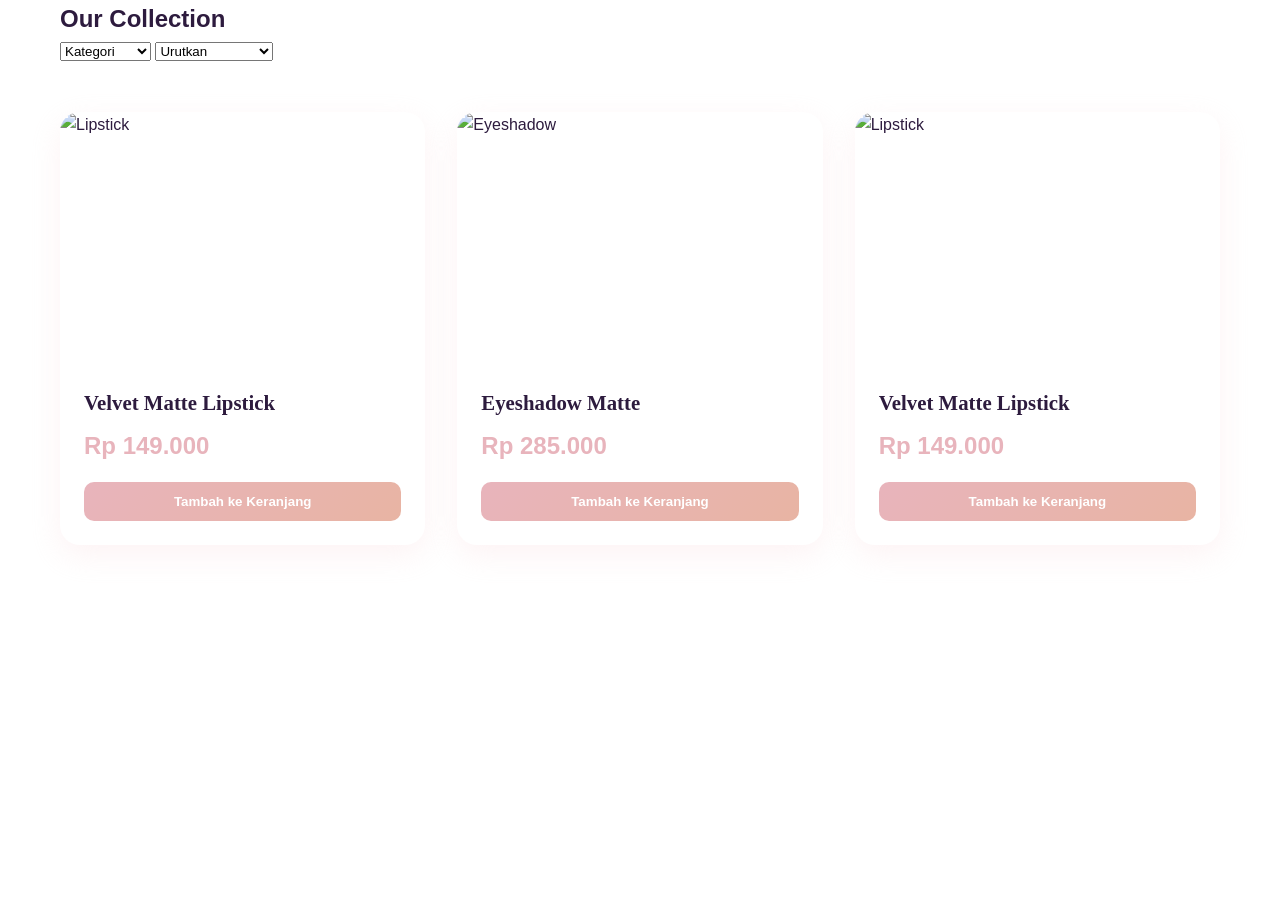
==== shop.html @ 089643c0 "Add files via upload" ====
<!DOCTYPE html>
<html lang="id">
<head>
    <!-- Same head as index.html -->
    <title>Shop - PinkGlow</title>
    <link rel="stylesheet" href="style.css">
</head>
<body>
    <!-- Include header same as index.html -->
    
    <section class="shop-page">
        <div class="container">
            <div class="shop-header">
                <h1 class="page-title">Our Collection</h1>
                <div class="shop-filters">
                    <select class="filter-select">
                        <option>Kategori</option>
                        <option>Lipstick</option>
                        <option>Eyeshadow</option>
                        <option>Foundation</option>
                    </select>
                    <select class="filter-select">
                        <option>Urutkan</option>
                        <option>Harga Terendah</option>
                        <option>Harga Tertinggi</option>
                        <option>Terbaru</option>
                    </select>
                </div>
            </div>
            
            <div class="product-grid">
                <!-- Product cards will be generated here -->
                <div class="product-card" data-id="1">
                    <div class="product-image">
                        <img src="https://image.femaledaily.com/dyn/210/images/prod-pics/c1de9cba96d97c0f73883c1942a6252f.jpg" alt="Lipstick">
                    </div>
                    <div class="product-info">
                        <h3>Velvet Matte Lipstick</h3>
                        <div class="product-price">Rp 149.000</div>
                        <button class="add-to-cart" onclick="addToCart(1)">Tambah ke Keranjang</button>
                    </div>
                </div>

                <div class="product-card" data-id="2">
                    <div class="product-image">
                        <img src="https://down-id.img.susercontent.com/file/id-11134207-7r992-lyk45qhrtuthf8@resize_w900_nl.webp" alt="Eyeshadow">
                    </div>
                    <div class="product-info">
                        <h3>Eyeshadow Matte</h3>
                        <div class="product-price">Rp 285.000</div>
                        <button class="add-to-cart" onclick="addToCart(1)">Tambah ke Keranjang</button>
                    </div>
                </div>

                <div class="product-card" data-id="">
                    <div class="product-image">
                        <img src="https://images.unsplash.com/photo-1588872657578-7efd1f1555ed?ixlib=rb-4.0.3&auto=format&fit=crop&w=500&q=80" alt="Lipstick">
                    </div>
                    <div class="product-info">
                        <h3>Velvet Matte Lipstick</h3>
                        <div class="product-price">Rp 149.000</div>
                        <button class="add-to-cart" onclick="addToCart(1)">Tambah ke Keranjang</button>
                    </div>
                </div>
                <!-- Repeat for more products -->
            </div>
        </div>
    </section>
    
    <!-- Include footer -->
    <script src="script.js"></script>
</body>
</html>
---- style.css ----
* {
    margin: 0;
    padding: 0;
    box-sizing: border-box;
}

:root {
    --soft-pink: #F8D7DA;
    --dusty-rose: #E8B4BC;
    --baby-pink: #FADADD;
    --white: #FFFFFF;
    --rose-gold: #E8B4A3;
    --text-dark: #2D1B3E;
    --text-light: #6B4E71;
    --shadow: 0 10px 30px rgba(248, 215, 218, 0.3);
}

body {
    font-family: 'Poppins', sans-serif;
    line-height: 1.6;
    color: var(--text-dark);
    overflow-x: hidden;
}

.container {
    max-width: 1200px;
    margin: 0 auto;
    padding: 0 20px;
}

/* Header */
.header {
    position: fixed;
    top: 0;
    width: 100%;
    background: rgba(255, 255, 255, 0.95);
    backdrop-filter: blur(10px);
    z-index: 1000;
    box-shadow: 0 2px 20px rgba(248, 215, 218, 0.2);
}

.navbar {
    padding: 1rem 0;
}

.nav-container {
    max-width: 1200px;
    margin: 0 auto;
    padding: 0 20px;
    display: flex;
    justify-content: space-between;
    align-items: center;
}

.logo h2 {
    font-family: 'Playfair Display', serif;
    color: var(--dusty-rose);
    font-size: 1.8rem;
}

.nav-menu {
    display: flex;
    list-style: none;
    gap: 2rem;
}

.nav-menu a {
    text-decoration: none;
    color: var(--text-dark);
    font-weight: 500;
    transition: all 0.3s ease;
    position: relative;
}

.nav-menu a:hover,
.nav-menu a.active {
    color: var(--dusty-rose);
}

.nav-menu a.active::after {
    content: '';
    position: absolute;
    bottom: -5px;
    left: 0;
    width: 100%;
    height: 2px;
    background: var(--dusty-rose);
}

.nav-icons {
    display: flex;
    gap: 1rem;
    align-items: center;
}

.cart-icon, .search-icon {
    position: relative;
    font-size: 1.2rem;
    color: var(--text-dark);
    text-decoration: none;
    transition: all 0.3s ease;
}

.cart-icon:hover {
    color: var(--dusty-rose);
    transform: scale(1.1);
}

.cart-count {
    position: absolute;
    top: -8px;
    right: -8px;
    background: var(--dusty-rose);
    color: white;
    border-radius: 50%;
    width: 20px;
    height: 20px;
    font-size: 0.8rem;
    display: flex;
    align-items: center;
    justify-content: center;
}

.hamburger {
    display: none;
    flex-direction: column;
    cursor: pointer;
}

.hamburger span {
    width: 25px;
    height: 3px;
    background: var(--text-dark);
    margin: 3px 0;
    transition: 0.3s;
}

/* Hero Section */
.hero {
    min-height: 100vh;
    display: flex;
    align-items: center;
    background: linear-gradient(135deg, var(--soft-pink) 0%, var(--baby-pink) 100%);
    padding: 120px 20px 60px;
    position: relative;
    overflow: hidden;
}

.hero::before {
    content: '';
    position: absolute;
    top: 0;
    left: 0;
    right: 0;
    bottom: 0;
    background: url('data:image/svg+xml,<svg xmlns="http://www.w3.org/2000/svg" viewBox="0 0 100 100"><defs><pattern id="grain" width="100" height="100" patternUnits="userSpaceOnUse"><circle cx="25" cy="25" r="1" fill="rgba(255,255,255,0.1)"/><circle cx="75" cy="75" r="1" fill="rgba(255,255,255,0.1)"/></pattern></defs><rect width="100" height="100" fill="url(%23grain)"/></svg>');
    opacity: 0.5;
}

.hero-content {
    flex: 1;
    max-width: 600px;
    z-index: 2;
}

.hero-title {
    font-family: 'Playfair Display', serif;
    font-size: clamp(2.5rem, 5vw, 4rem);
    line-height: 1.2;
    margin-bottom: 1.5rem;
    background: linear-gradient(135deg, var(--dusty-rose), var(--rose-gold));
    -webkit-background-clip: text;
    -webkit-text-fill-color: transparent;
    background-clip: text;
}

.hero-subtitle {
    font-size: 1.3rem;
    color: var(--text-light);
    margin-bottom: 2rem;
    font-weight: 300;
}

.hero-buttons {
    display: flex;
    gap: 1rem;
    flex-wrap: wrap;
}

.btn-primary, .btn-secondary {
    padding: 15px 30px;
    border-radius: 50px;
    text-decoration: none;
    font-weight: 600;
    font-size: 1rem;
    transition: all 0.3s ease;
    display: inline-flex;
    align-items: center;
    gap: 10px;
}

.btn-primary {
    background: linear-gradient(135deg, var(--dusty-rose), var(--rose-gold));
    color: white;
    box-shadow: var(--shadow);
}

.btn-primary:hover {
    transform: translateY(-3px);
    box-shadow: 0 15px 40px rgba(232, 180, 188, 0.4);
}

.btn-secondary {
    background: transparent;
    color: var(--text-dark);
    border: 2px solid var(--dusty-rose);
}

.btn-secondary:hover {
    background: var(--dusty-rose);
    color: white;
    transform: translateY(-3px);
}

.hero-image {
    flex: 1;
    display: flex;
    justify-content: center;
    z-index: 2;
}

.hero-image img {
    max-width: 100%;
    height: 500px;
    object-fit: cover;
    border-radius: 20px;
    box-shadow: var(--shadow);
}

/* Categories */
.categories {
    padding: 100px 0;
    background: var(--white);
}

.section-title {
    font-family: 'Playfair Display', serif;
    font-size: 2.5rem;
    text-align: center;
    margin-bottom: 3rem;
    background: linear-gradient(135deg, var(--dusty-rose), var(--rose-gold));
    -webkit-background-clip: text;
    -webkit-text-fill-color: transparent;
    background-clip: text;
}

.category-grid {
    display: grid;
    grid-template-columns: repeat(auto-fit, minmax(280px, 1fr));
    gap: 2rem;
}

.category-card {
    position: relative;
    height: 300px;
    border-radius: 20px;
    overflow: hidden;
    cursor: pointer;
    transition: all 0.4s ease;
    box-shadow: var(--shadow);
}

.category-card:hover {
    transform: translateY(-10px) scale(1.02);
}

.category-card img {
    width: 100%;
    height: 100%;
    object-fit: cover;
}

.category-overlay {
    position: absolute;
    bottom: 0;
    left: 0;
    right: 0;
    background: linear-gradient(transparent, rgba(0,0,0,0.8));
    color: white;
    padding: 2rem 1.5rem 2rem;
    transform: translateY(100%);
    transition: all 0.4s ease;
}

.category-card:hover .category-overlay {
    transform: translateY(0);
}

.category-overlay h3 {
    font-family: 'Playfair Display', serif;
    font-size: 1.8rem;
    margin-bottom: 0.5rem;
}

.category-link {
    display: inline-block;
    margin-top: 1rem;
    color: var(--rose-gold);
    text-decoration: none;
    font-weight: 600;
}

/* Promo Section */
.promo {
    padding: 100px 0;
    background: linear-gradient(135deg, var(--baby-pink) 0%, var(--soft-pink) 100%);
}

.promo-content {
    display: grid;
    grid-template-columns: 1fr 1fr;
    gap: 4rem;
    align-items: center;
}

.promo-text h2 {
    font-family: 'Playfair Display', serif;
    font-size: 2.5rem;
    margin-bottom: 1rem;
    color: var(--text-dark);
}

.promo-text p {
    font-size: 1.2rem;
    color: var(--text-light);
    margin-bottom: 2rem;
}

.promo-image img {
    width: 100%;
    border-radius: 20px;
    box-shadow: var(--shadow);
}

/* Testimonials */
.testimonials {
    padding: 100px 0;
    background: var(--white);
}

.testimonial-slider {
    max-width: 800px;
    margin: 0 auto;
}

.testimonial-card {
    background: var(--white);
    padding: 2.5rem;
    border-radius: 20px;
    box-shadow: var(--shadow);
    text-align: center;
    margin-bottom: 2rem;
}

.stars {
    color: var(--rose-gold);
    font-size: 1.2rem;
    margin-bottom: 1rem;
}

.testimonial-card p {
    font-style: italic;
    font-size: 1.1rem;
    margin-bottom: 2rem;
    color: var(--text-light);
}

.testimonial-author {
    display: flex;
    align-items: center;
    gap: 1rem;
    justify-content: center;
}

.testimonial-author img {
    width: 50px;
    height: 50px;
    border-radius: 50%;
    object-fit: cover;
}

.testimonial-author h4 {
    font-family: 'Playfair Display', serif;
    margin-bottom: 0.2rem;
}

/* Footer */
.footer {
    background: var(--text-dark);
    color: var(--white);
    padding: 60px 0 20px;
}

.footer-content {
    display: grid;
    grid-template-columns: 2fr 1fr;
    gap: 3rem;
    margin-bottom: 2rem;
}

.footer-section h3,
.footer-section h4 {
    margin-bottom: 1.5rem;
    font-family: 'Playfair Display', serif;
}

.footer-section ul {
    list-style: none;
}

.footer-section ul li {
    margin-bottom: 0.8rem;
}

.footer-section a {
    color: var(--soft-pink);
    text-decoration: none;
    transition: color 0.3s ease;
}

.footer-section a:hover {
    color: var(--rose-gold);
}

.social-links {
    display: flex;
    gap: 1rem;
    margin-top: 1rem;
}

.social-links a {
    width: 45px;
    height: 45px;
    background: var(--dusty-rose);
    border-radius: 50%;
    display: flex;
    align-items: center;
    justify-content: center;
    font-size: 1.2rem;
    transition: all 0.3s ease;
}

.social-links a:hover {
    background: var(--rose-gold);
    transform: translateY(-3px);
}

.footer-bottom {
    text-align: center;
    padding-top: 2rem;
    border-top: 1px solid rgba(255,255,255,0.1);
    color: var(--soft-pink);
}

/* Product Cards (untuk shop page) */
.product-grid {
    display: grid;
    grid-template-columns: repeat(auto-fill, minmax(280px, 1fr));
    gap: 2rem;
    margin-top: 3rem;
}

.product-card {
    background: var(--white);
    border-radius: 20px;
    overflow: hidden;
    box-shadow: var(--shadow);
    transition: all 0.4s ease;
    position: relative;
}

.product-card:hover {
    transform: translateY(-10px);
}

.product-image {
    position: relative;
    height: 250px;
    overflow: hidden;
}

.product-image img {
    width: 100%;
    height: 100%;
    object-fit: cover;
    transition: transform 0.4s ease;
}

.product-card:hover .product-image img {
    transform: scale(1.1);
}

.product-info {
    padding: 1.5rem;
}

.product-info h3 {
    font-family: 'Playfair Display', serif;
    font-size: 1.3rem;
    margin-bottom: 0.5rem;
    color: var(--text-dark);
}

.product-price {
    font-size: 1.5rem;
    font-weight: 600;
    color: var(--dusty-rose);
    margin-bottom: 1rem;
}

.add-to-cart {
    width: 100%;
    padding: 12px;
    background: linear-gradient(135deg, var(--dusty-rose), var(--rose-gold));
    color: white;
    border: none;
    border-radius: 10px;
    font-weight: 600;
    cursor: pointer;
    transition: all 0.3s ease;
}

.add-to-cart:hover {
    transform: translateY(-2px);
    box-shadow: 0 10px 25px rgba(232, 180, 188, 0.4);
}

/* Responsive */
@media (max-width: 768px) {
    .hamburger {
        display: flex;
    }
    
    .nav-menu {
        position: fixed;
        left: -100%;
        top: 70px;
        flex-direction: column;
        background-color: white;
        width: 100%;
        text-align: center;
        transition: 0.3s;
        box-shadow: 0 10px 27px rgba(0,0,0,0.05);
        padding: 2rem 0;
    }
    
    .nav-menu.active {
        left: 0;
    }
    
    .hero {
        flex-direction: column;
        text-align: center;
        padding: 140px 20px 40px;
    }
    
    .hero-content {
        max-width: 100%;
    }
    
    .promo-content {
        grid-template-columns: 1fr;
        gap: 2rem;
        text-align: center;
    }
    
    .footer-content {
        grid-template-columns: 1fr;
        gap: 2rem;
    }
}

@keyframes float {
    0%, 100% { transform: translateY(0px); }
    50% { transform: translateY(-10px); }
}

.product-card:nth-child(1) { animation: float 6s ease-in-out infinite; }
.product-card:nth-child(2) { animation: float 6s ease-in-out infinite 1s; }
.product-card:nth-child(3) { animation: float 6s ease-in-out infinite 2s; }
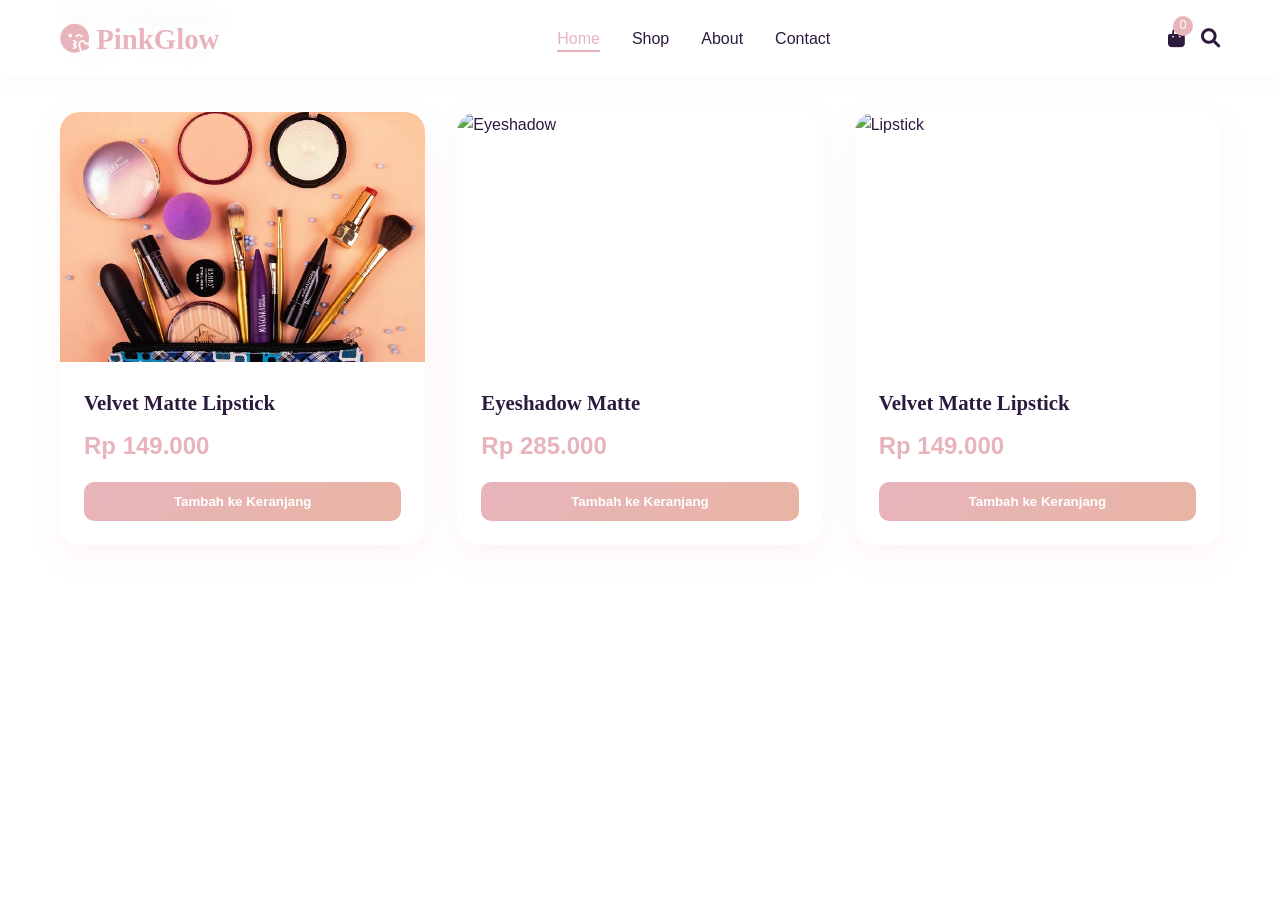
==== commit 974f38c0: "Update shop.html" ====
--- a/shop.html
+++ b/shop.html
@@ -1,12 +1,40 @@
 <!DOCTYPE html>
 <html lang="id">
 <head>
-    <!-- Same head as index.html -->
-    <title>Shop - PinkGlow</title>
+    <meta charset="UTF-8">
+    <meta name="viewport" content="width=device-width, initial-scale=1.0">
+    <title>PinkGlow - Makeup Impianmu</title>
+    <link href="https://fonts.googleapis.com/css2?family=Playfair+Display:wght@400;700&family=Poppins:wght@300;400;500;600&family=Quicksand:wght@400;500&display=swap" rel="stylesheet">
     <link rel="stylesheet" href="style.css">
+    <link rel="stylesheet" href="https://cdnjs.cloudflare.com/ajax/libs/font-awesome/6.0.0/css/all.min.css">
 </head>
 <body>
     <!-- Include header same as index.html -->
+
+    <header class="header">
+        <nav class="navbar">
+            <div class="nav-container">
+                <div class="logo">
+                    <h2><i class="fas fa-kiss-wink-heart"></i> PinkGlow</h2>
+                </div>
+                <ul class="nav-menu">
+                    <li><a href="index.html" class="active">Home</a></li>
+                    <li><a href="shop.html">Shop</a></li>
+                    <li><a href="about.html">About</a></li>
+                    <li><a href="contact.html">Contact</a></li>
+                </ul>
+                <div class="nav-icons">
+                    <a href="#" class="cart-icon"><i class="fas fa-shopping-bag"></i><span class="cart-count">0</span></a>
+                    <a href="#" class="search-icon"><i class="fas fa-search"></i></a>
+                </div>
+                <div class="hamburger">
+                    <span></span>
+                    <span></span>
+                    <span></span>
+                </div>
+            </div>
+        </nav>
+    </header>
     
     <section class="shop-page">
         <div class="container">
@@ -32,7 +60,7 @@
                 <!-- Product cards will be generated here -->
                 <div class="product-card" data-id="1">
                     <div class="product-image">
-                        <img src="https://image.femaledaily.com/dyn/210/images/prod-pics/c1de9cba96d97c0f73883c1942a6252f.jpg" alt="Lipstick">
+                        <img src="image/Foto1.webp" alt="Lipstick">
                     </div>
                     <div class="product-info">
                         <h3>Velvet Matte Lipstick</h3>
@@ -70,4 +98,4 @@
     <!-- Include footer -->
     <script src="script.js"></script>
 </body>
-</html>+</html>
